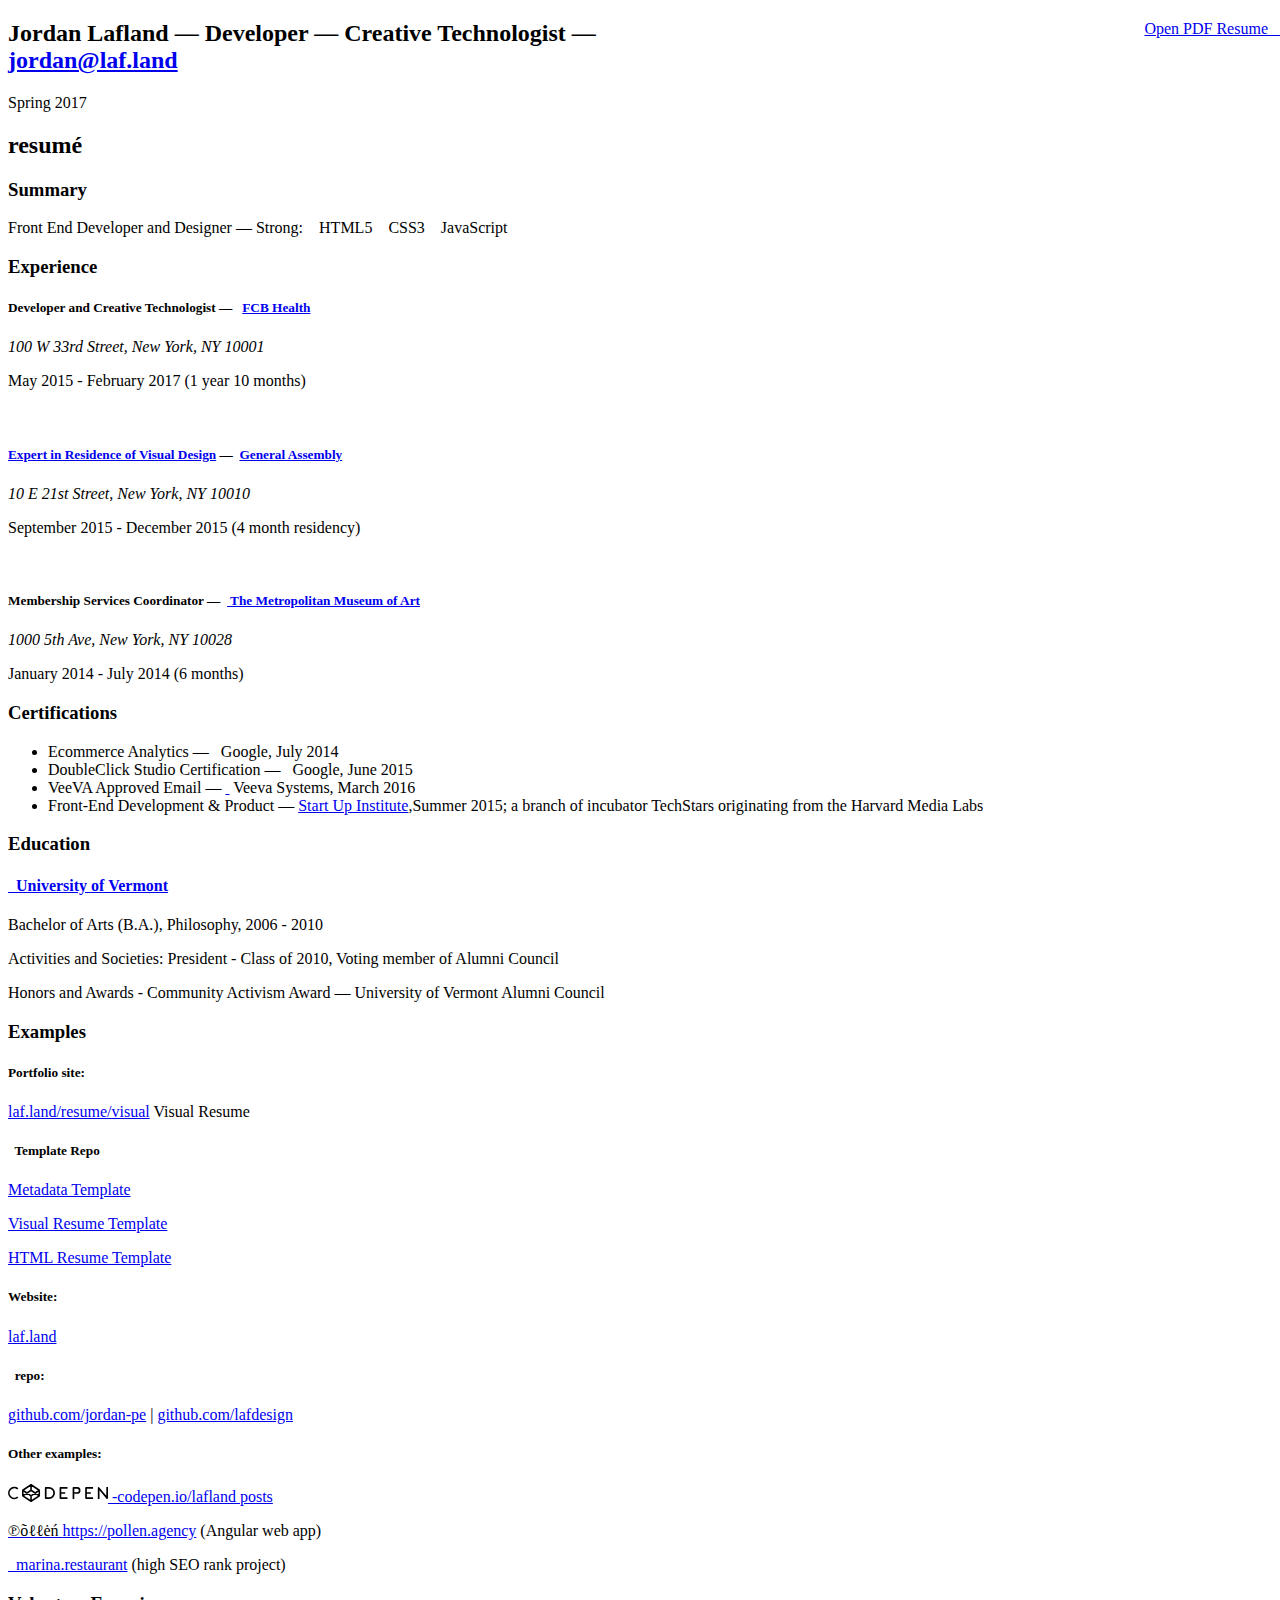
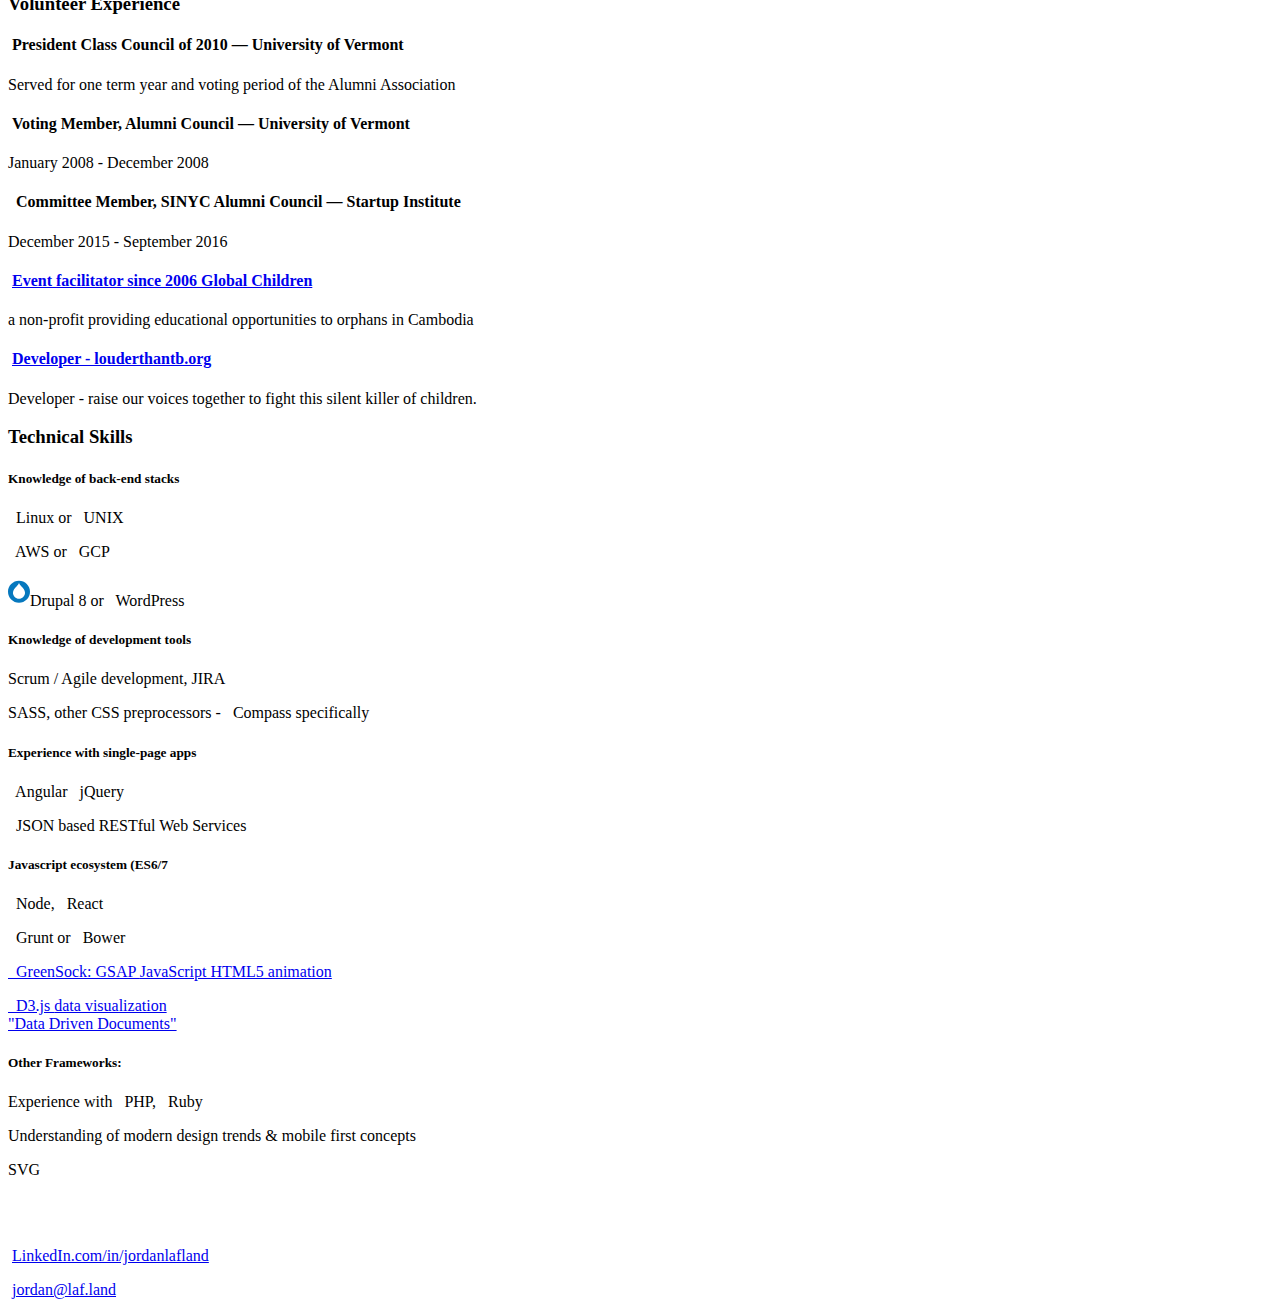
==== resume/index.html @ 6a7b17f6 "create resume sample document" ====
<!DOCTYPE html>
<html lang="en">
<head>
	<!--   ENFORCE https:// -->
	 <script>
	 //   var loc = window.location.href+'';
	 // if (loc.indexOf('http://')==0){
	 //     window.location.href = loc.replace('http://','https://');
	 // }
	</script>
    <meta charset="utf-8">
    <meta content="width=device-width, initial-scale=1, user-scalable=no" name="viewport">
    <title>Jordan Lafland | HTML Resume</title>
	<!--  General -->
    <meta content="Jordan Lafland" name="author">
    <meta content="HTML5 Resume | Jordan Lafland" name="description">
    <meta content="yes" name="mobile-web-app-capable">
    <meta content="HTML5 Resume | Jordan Lafland" name="application-name">
	<!--  Microsoft -->
	<meta content="IE=edge" http-equiv="X-UA-Compatible">
    <meta content="no" name="msapplication-tap-highlight">
    <meta content="black" name="msapplication-TileColor">
	<!--  Apple -->
    <meta content="yes" name="apple-mobile-web-app-capable">
    <meta content="black" name="apple-mobile-web-app-status-bar-style">
    <meta content="HTML5 Resume | Jordan Lafland" name="apple-mobile-web-app-title">
    <meta content="black" name="theme-color">
    <meta content="initial-scale=1, user-scalable=yes" name="viewport">
    <!-- google -->
	<meta name="google-site-verification" content="kMaAgGXk-GmG0wFPUfQp3A99GyQaeOWCcM4mvPtNtbY" />
    <!--  FB Open Graph meta tags -->
    <meta content="HTML5 Resume | Jordan Lafland" property="og:title">
    <meta content="summary" property="og:type">
    <meta content="http://jordan.pe/favicon.png" property="og:image">
    <meta content="Fully responsive HTML5, CSS3 resume, zero dependencies, - zero frills - just code that works. zero libraries, 100% mobile first, base64 icons, svg, Github, emailto jordan@laf.land | Jordan Lafland | Developer Creative Technologist, New York, NY" property="og:description">
    <meta content="http://jordan.pe/resume" property="og:url">
    <meta content="HTML5 Resume | Jordan Lafland" property="og:site_name">
    <!--  Twitter card meta tags -->
    <meta content="summary" property="twitter:card">
    <meta content="http://jordan.pe/resume" name="twitter:url">
    <meta content="HTML5 Resume | Jordan Lafland" property="twitter:title">
    <meta content="Fully responsive HTML5, CSS3 resume, zero dependencies, - zero frills - just code that works. zero libraries, 100% mobile first, base64 icons, svg, Github, emailto jordan@laf.land | Jordan Lafland | Developer Creative Technologist, New York, NY" name="twitter:description">
	<!--  System -->
    <meta content="HTML5Resume | Jordan Lafland" name="title">
    <meta content="Fully responsive HTML5, CSS3 resume, zero dependencies, - zero frills - just code that works. zero libraries, 100% mobile first, base64 icons, svg, Github, emailto jordan@laf.land | Jordan Lafland | Developer Creative Technologist, New York, NY" name="description">
    <meta content="Fully responsive HTML5, CSS3 resume, zero dependencies, - zero frills - just code that works. zero libraries, 100% mobile first, base64 icons, svg, Github, emailto jordan@laf.land | Jordan Lafland | Developer Creative Technologist, New York, NY, laf.land laf.land/resume laf.land/resume/visual" name="keywords">
    <link href="http://jordan.pe/resume" rel="canonical">

	<link href="press.resume.css" rel="stylesheet">

</head>
<body>
	<object data="https://jordan.bz/favicon.svg" type="" width="30%">
	</object>
	<!-- screenshot of this page --> <!-- <a href="jordan.laf.land-html-resume.pdf" target="_blank" style="position: absolute;right: 0px;">Download as PDF</a> -->
	<!-- pdf resume -->
	<a href="https://laf.land/jordan.lafland.pdf" target="_blank" style="position:absolute;right:0px;" title="See PDF Resume">Open PDF Resume&nbsp;&nbsp;&nbsp;</a>
	
	<article>  
		<h2 class="select">Jordan Lafland — Developer — Creative <span class="no-break">Technologist</span> —<br>
		<a class="select" href="mailto:jordan@laf.land" title="Send Jordan an Email">jordan@laf.land</a></h2>
		<p class="date">Spring 2017</p>
		<h2>resumé</h2>
		<p></p>
		<h3>Summary</h3>Front End Developer and Designer — Strong:&nbsp; <span class="html-icon">&nbsp;</span> HTML5 &nbsp;<span class="css-icon">&nbsp;</span> CSS3 &nbsp;<span class="js-icon">&nbsp;</span> JavaScript
		<p></p>
		<h3>Experience</h3>


		<section>

			<h5>Developer and Creative Technologist — <span class="fcb">&nbsp;</span> <a href="https://www.fcb.com/" title="Advertising Agency NYC" class="select"> FCB Health</a></h5>
			<address>
				<p class="select">100 W 33rd Street, New York, NY 10001</p>
			</address>
			<p><time>May 2015 - February 2017 (1 year 10 months)</time></p>

			<br>

			<h5><a href="https://generalassemb.ly/instructors/jordan-lafland/6943" target="_blank" title="Instructor">Expert in Residence of Visual Design</a> — <span class="general-assembly">&nbsp;</span><a href="https://generalassemb.ly/" class="select" title="Adult Learning start-up">General Assembly</a></h5>
			<address>
				<p class="select">10 E 21st Street, New York, NY 10010</p>
			</address>
			<p><time>September 2015 - December 2015 (4 month residency)</time></p>

			<br>

			<h5>Membership Services Coordinator — <span class="met">&nbsp;</span><a href="http://www.metmuseum.org/join-and-give/membership" class="select" title="Worked in Membership"> The Metropolitan Museum of Art</a></h5>
			<address>
				<p class="select">1000 5th Ave, New York, NY 10028</p>
			</address>
			<p><time>January 2014 - July 2014 (6 months)</time></p>

		</section>
		<section>
			<h3>Certifications</h3>

			<ul class="select">  	
				<li>Ecommerce Analytics — <span class="analytics">&nbsp;</span> Google, July 2014</li>
				<li>DoubleClick Studio Certification  — <span class="dc-studio">&nbsp;</span> Google, June 2015</li>
				<li>VeeVA Approved Email  — <a href="https://www.veeva.com" target="_blank"> <span class="veeva">&nbsp;</span></a> Veeva Systems, March 2016</li>
				<li>Front-End Development &amp; Product — 
				<a href="https://www.startupinstitute.com" title="Start Up Institute - 12 week bootcamp" target="_blank"><span class="startup-institute"></span> Start Up Institute</a>,Summer 2015;  a branch of incubator TechStars originating from the Harvard Media Labs</li>
			</ul>
		</section>
		<section>
			<h3>Education</h3>

			<h4><a href="https://www.uvm.edu/" target="_blank" class="select" title="UVM: Burlington, Vermont"><span class="uvm">&nbsp;</span> University of Vermont</a></h4>
			<p>Bachelor of Arts (B.A.), Philosophy, 2006 - 2010</p>
			<p>Activities and Societies: President - Class of 2010, Voting member of Alumni Council</p>
			<p>Honors and Awards - Community Activism Award — University of Vermont Alumni Council</p>
		
		</section>
		<section>
			<h3>Examples</h3>
			
			<h5>Portfolio site:</h5>

			<p><a href="https://laf.land/resume/visual/" target="_blank" title="Horizonal Responsive Visual Resume">laf.land/resume/visual</a> Visual Resume</p>

			<h5><span class="github">&nbsp;</span> Template Repo</h5>
			<p><a href="https://github.com/jordan-pe/meta" target="_blank" title="code repo | website metatags">Metadata Template</a></p>
			<p><a href="https://github.com/jordan-pe/horizontal-responsive" target="_blank" title="code repo | mobile first website">Visual Resume Template</a></p>
			<p><a href="https://github.com/jordan-pe/press" target="_blank" title="code repo | responsive line-paper document">HTML Resume Template</a></p>

			<h5>Website:</h5>
			<p><a href="https://laf.land" target="_blank" title="Personal Website">laf.land</a></p>
			<h5><span class="github">&nbsp;</span> repo:</h5>
			<p> <a href="https://www.github.com/jordan-pe" target="_blank" title="code repo">github.com/jordan-pe</a> | 
				<a href="https://www.github.com/lafdesign" target="_blank" title="code repo">github.com/lafdesign</a></p>

			<h5>Other examples: </h5>
			<p>
				<a href="https://codepen.io/lafland/popular/" target="_blank" title="CodePen Posts"> 
				<svg xmlns="http://www.w3.org/2000/svg" fill="none" stroke="#000" stroke-linejoin="round" viewBox="0 0 4114 743" style="width:100px"><path stroke-width="70" d="M402.5 199.5a223.8 223.8 0 1 0 0 343m1148.5-380V580h139a1 1 0 0 0 0-417.5zm896-.5h-290v418h290m-290-209h197m339 244V162h151a1 1 0 0 1 0 209h-151m808-209h-290v418h290m-290-209h197m672-243v452l-349-417v452"/><path stroke-width="64" d="M1286 258L947 31.5 608 258v227l339 226 339-226zM947 35v223m0 227v226M608 258v227l339-227 339 227V258L947 485z"/></svg> -codepen.io/lafland posts</a>
			</p>
			<p><a href="https://pollen.agency" title="Angular Web App" target="_blank"><span style="color:black"> ℗õℓℓėń </span> https://pollen.agency</a> (Angular web app)</p>
			<p><a href="https://marina.restaurant" title="Single Page horizontal bootstrap site" target="_blank"><span class="marina">&nbsp;</span> marina.restaurant</a> <span title="14th for term: marina">(high SEO rank project)</span></p>
		</section>

		<section>
			<h3>Volunteer Experience</h3>

			<h4><span class="uvm">&nbsp;</span>President Class Council of 2010 — University of Vermont</h4>
			<p>Served for one term year and voting period of the Alumni Association</p>

			<h4><span class="uvm">&nbsp;</span>Voting Member, Alumni Council — University of Vermont</h4>
			<p>January 2008 - December 2008</p>

			<h4><span class="startup-institute">&nbsp;</span> Committee Member, SINYC Alumni Council — Startup Institute</h4>
			<p>December 2015 - September 2016</p>

			<h4><span class="global-children">&nbsp;</span><a href="http://global-children.org/" target="_blank" title="Volenteer for non-profit">Event facilitator since 2006 Global Children</a></h4>
			<p>a non-profit providing educational opportunities to orphans in Cambodia</p>

			<h4><span class="tb-aliance">&nbsp;</span><a href="http://louderthantb.org" target="_blank" title="Lead Developer 2016">Developer -  louderthantb.org</a></h4>
			<p>Developer -  raise our voices together to fight this silent killer of children.</p>

		</section>
		<section>
			<h3>Technical Skills</h3>

			<h5>Knowledge of back-end stacks </h5>

			<p><span class="lunix">&nbsp;</span> Linux or <!-- <span class="unix"> -->&nbsp;</span> UNIX</p>
			<p><span class="aws">&nbsp;</span> AWS or <span class="gws">&nbsp;</span> GCP</p>
			<p><svg version="1.1" class="drupal" style="width: 22px;" xmlns="http://www.w3.org/2000/svg" x="0px" y="0px" viewBox="0 0 2160 2880"><path fill="#0678be" d="M1842.9,677.1C1638.9,473.1,1368,360,1080,360C485.1,360,0,845.1,0,1440s485.1,1080,1080,1080 s1080-485.1,1080-1080C2160,1152,2046.9,881.1,1842.9,677.1z M1080,2141.1c-325.7,0-591.4-265.7-591.4-591.4 c0-276,185.1-461.1,348-624c108-108,212.6-212.6,243.4-329.1c30.9,116.6,133.7,221.1,243.4,329.1c162.9,162.9,348,348,348,624 C1671.4,1875.4,1405.7,2141.1,1080,2141.1z"/></svg>Drupal 8</a> or <span class="word-press">&nbsp;</span> WordPress</p>

			<h5>Knowledge of development tools</h5>

			<p>Scrum / Agile development, JIRA</p>
			<p>SASS, other CSS preprocessors - <span class="compass">&nbsp;</span> Compass specifically</p>

			<h5>Experience with single-page apps</h5> 

			<p><span class="angular">&nbsp;</span> Angular <span class="jquery">&nbsp;</span> jQuery</p>
			<p><span class="json">&nbsp;</span> JSON based RESTful Web Services</p>

			<h5>Javascript ecosystem (ES6/7</h5>

		    <p><span class="node">&nbsp;</span> Node, <span class="react">&nbsp;</span> React</p>
			<p> <span class="grunt">&nbsp;</span> Grunt or <span class="bower">&nbsp;</span> Bower</p>
			<p>
				<a class="tooltip" href="https://greensock.com/" target="_blank">
					<span class="gsap">&nbsp;</span> GreenSock: GSAP
					<span class="tooltip-content">
						<span class="tooltip-text">
							<span class="tooltip-inner"> JavaScript HTML5 animation 
							</span>
						</span>
					</span>
				</a>
			</p>
			<p>
				<a class="tooltip" href="https://d3js.org/" target="_blank">
					<span class="d3">&nbsp;</span> D3.js
					<span class="tooltip-content">
						<span class="tooltip-text">
							<span class="tooltip-inner"> data visualization <br> "Data Driven Documents" 
							</span>
						</span>
					</span>
				</a>
			</p>

			<h5>Other Frameworks: </h5>

			<p>Experience with <span class="php">&nbsp;</span> PHP, <span class="ruby">&nbsp;</span> Ruby</p>
			<p>Understanding of modern design trends &amp; mobile first concepts</p>
			<p>SVG</p>
			<br>
		</section>

	</article>

	<br>
	<p class="notes date"> <a href="https://www.linkedin.com/in/jordanlafland" target="_blank" title="Open LinkedIn" class="select">LinkedIn.com/in/jordanlafland</a></p>
	<p class="notes date"> <a href="mailto:jordan@laf.land"  title="Send Jordan an Email" class="select">jordan@laf.land</a><span class="lafland"></span></p>

</body>
</html>
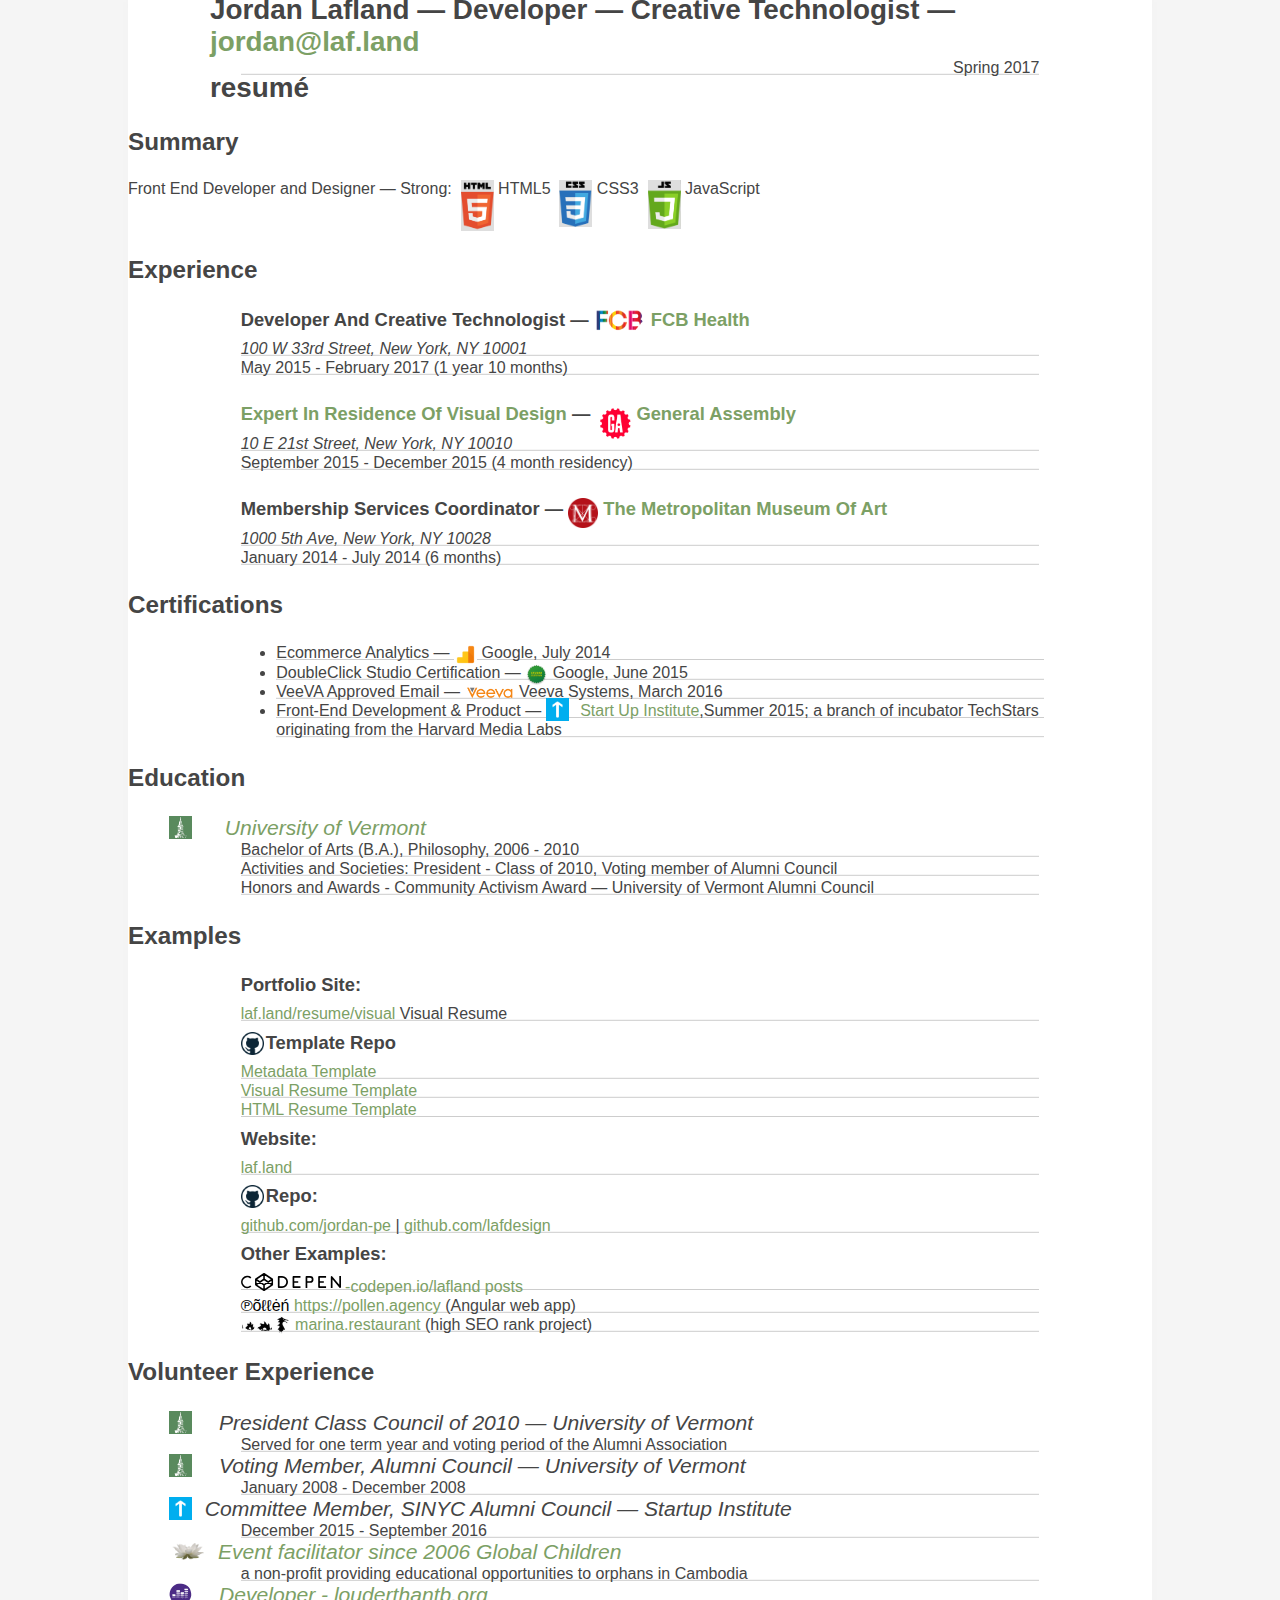
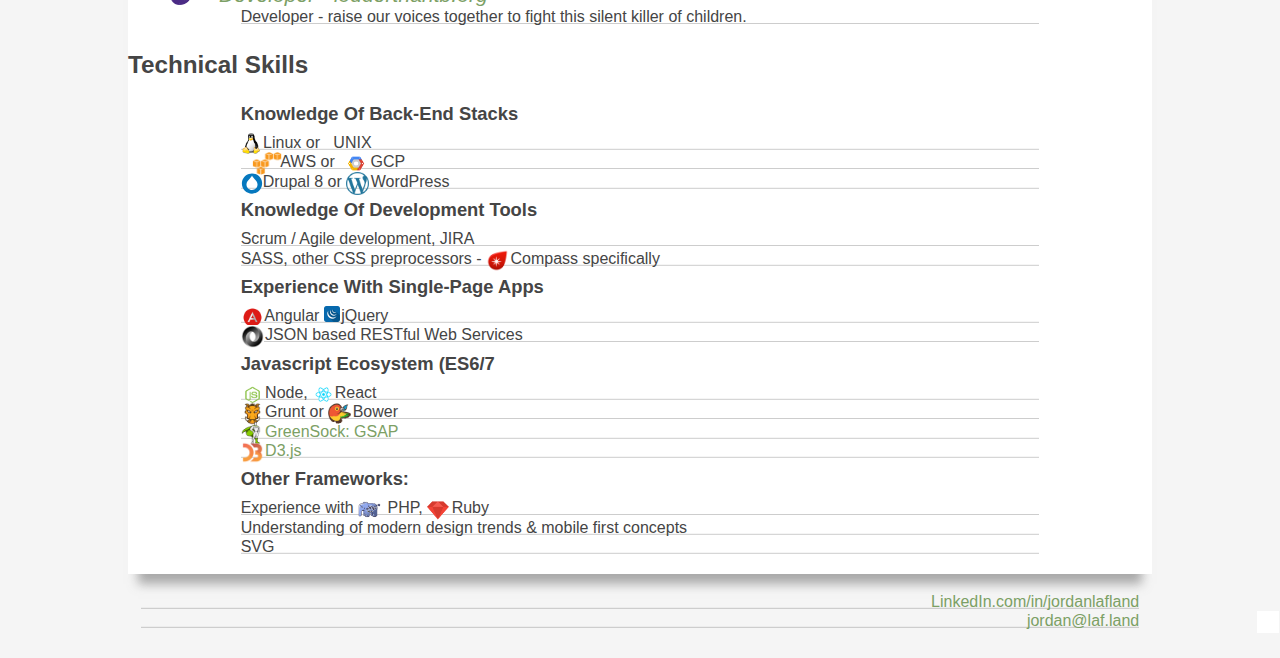
==== commit 431c24af: "add html5 resume and visual resume" ====
--- a/resume/index.html
+++ b/resume/index.html
@@ -1,13 +1,5 @@
 <!DOCTYPE html>
 <html lang="en">
-<head>
-	<!--   ENFORCE https:// -->
-	 <script>
-	 //   var loc = window.location.href+'';
-	 // if (loc.indexOf('http://')==0){
-	 //     window.location.href = loc.replace('http://','https://');
-	 // }
-	</script>
     <meta charset="utf-8">
     <meta content="width=device-width, initial-scale=1, user-scalable=no" name="viewport">
     <title>Jordan Lafland | HTML Resume</title>
@@ -27,7 +19,7 @@
     <meta content="black" name="theme-color">
     <meta content="initial-scale=1, user-scalable=yes" name="viewport">
     <!-- google -->
-	<meta name="google-site-verification" content="kMaAgGXk-GmG0wFPUfQp3A99GyQaeOWCcM4mvPtNtbY" />
+    <meta name="google-site-verification" content="24QcedYnAZ8neUI2xInkW477-O7FfWTMEwEQuzoMY8w" />
     <!--  FB Open Graph meta tags -->
     <meta content="HTML5 Resume | Jordan Lafland" property="og:title">
     <meta content="summary" property="og:type">
@@ -44,7 +36,30 @@
     <meta content="HTML5Resume | Jordan Lafland" name="title">
     <meta content="Fully responsive HTML5, CSS3 resume, zero dependencies, - zero frills - just code that works. zero libraries, 100% mobile first, base64 icons, svg, Github, emailto jordan@laf.land | Jordan Lafland | Developer Creative Technologist, New York, NY" name="description">
     <meta content="Fully responsive HTML5, CSS3 resume, zero dependencies, - zero frills - just code that works. zero libraries, 100% mobile first, base64 icons, svg, Github, emailto jordan@laf.land | Jordan Lafland | Developer Creative Technologist, New York, NY, laf.land laf.land/resume laf.land/resume/visual" name="keywords">
-    <link href="http://jordan.pe/resume" rel="canonical">
+    <link href="laf.land/resume" rel="canonical">
+
+
+   <meta content="summary" property="twitter:card"><!--  important : cards-dev.twitter.com/validator -->
+    <meta content="@pollencomputer" name="twitter:creator">
+    <meta content="jordan's visual html5 resume" property="twitter:title">
+    <meta content="Resume and CV of Jordan Lafland: Brooklyn, NYC | Developer | Creative Technologist" name="twitter:description">
+    <meta content="http://jordan.pe/resume" name="twitter:url">
+    <meta content="@pollencomputer" name="twitter:site">
+    <!--  IMAGES -->
+    <!--  FB Share Image -->
+    <meta content="http://jordan.pe/img/html-resume.png" name="twitter:image">  <!-- SHARE CARD -->
+    <!--  Twitter Card -->
+    <meta content="http://jordan.pe/img/html-resume.png" property="og:image">  <!-- SHARE IMAGE -->
+
+
+
+    <meta property="place:location:latitude"  content="40.730610"> <!-- NEW YORK -->
+    <meta property="place:location:longitude" content="-73.935242"> 
+    <meta property="place:location:altitude"  content="23"> <!-- feet -->
+
+
+
+
 
 	<link href="press.resume.css" rel="stylesheet">
 
@@ -54,7 +69,7 @@
 	</object>
 	<!-- screenshot of this page --> <!-- <a href="jordan.laf.land-html-resume.pdf" target="_blank" style="position: absolute;right: 0px;">Download as PDF</a> -->
 	<!-- pdf resume -->
-	<a href="https://laf.land/jordan.lafland.pdf" target="_blank" style="position:absolute;right:0px;" title="See PDF Resume">Open PDF Resume&nbsp;&nbsp;&nbsp;</a>
+	<a href="http://jordan.pe/jordan.lafland.pdf" target="_blank" style="position:absolute;right:0px;" title="See PDF Resume">Open PDF Resume&nbsp;&nbsp;&nbsp;</a>
 	
 	<article>  
 		<h2 class="select">Jordan Lafland — Developer — Creative <span class="no-break">Technologist</span> —<br>
@@ -117,7 +132,7 @@
 			
 			<h5>Portfolio site:</h5>
 
-			<p><a href="https://laf.land/resume/visual/" target="_blank" title="Horizonal Responsive Visual Resume">laf.land/resume/visual</a> Visual Resume</p>
+			<p><a href="http://jordan.pe/resume/visual/" target="_blank" title="Horizonal Responsive Visual Resume">laf.land/resume/visual</a> Visual Resume</p>
 
 			<h5><span class="github">&nbsp;</span> Template Repo</h5>
 			<p><a href="https://github.com/jordan-pe/meta" target="_blank" title="code repo | website metatags">Metadata Template</a></p>
@@ -221,4 +236,4 @@
 <a href="mailto:jordan@laf.land"  title="Send Jordan an Email" class="select">jordan@laf.land</a><span class="lafland"></span></p>
 
 </body>
-</html>
+</html>--- a/resume/press.resume.css
+++ b/resume/press.resume.css
@@ -0,0 +1,700 @@
+    * {
+        -webkit-user-select: none;
+        -moz-user-select: none;
+        -ms-user-select: none;
+        user-select: none;
+        -o-transition: all 500ms ease;
+        -moz-transition: all 500ms ease;
+        -webkit-transition: all 500ms ease;
+        transition: all 500ms ease;
+    }
+    .select {
+        -webkit-user-select: initial;
+        -moz-user-select: initial;
+        -ms-user-select: initial;
+        user-select: initial;
+    }
+
+/*modular or tpypgraphic scale: 'classic'  (r = 2, n = 5)*/
+h1 {font-size: 2em}
+h2 {font-size: 1.7411em}
+h3 {font-size: 1.5157em}
+h4 {font-size: 1.3195em}
+h5 {font-size: 1.1487em}
+body, p, ul {font-size: 1em }
+sup, sub {font-size: .8706em}
+
+
+address {
+    display: block;
+}
+    body, html {
+        padding: 0;
+        margin: 0;
+        font-family: sans-serif;
+        color: #454545;
+        background-color: whitesmoke;
+        -webkit-font-smoothing: antialiased;
+        -webkit-hyphens: auto;
+        -moz-hyphens: auto;
+        -ms-hyphens: auto;
+        hyphens: auto;
+    }
+    article {
+        background-color: white;
+        width: 80%;
+        margin-left: 10%;
+        box-shadow: 0 20px 10px -10px rgba(150, 150, 150, 0.8);
+    }
+    img {
+        -webkit-touch-callout: none;
+        -webkit-user-select: none;
+        -moz-user-select: none;
+        -ms-user-select: none;
+        user-select: none;
+    }
+    h2 {
+        margin: -1em 8% 0 8%;
+        padding-top: 22px;
+        cursor: default;
+    }
+    h5 {
+    width: 78%;
+    margin: .45em auto;
+    text-transform: capitalize;
+    }
+    sup {
+        line-height: 0;
+    }
+    p, li {
+        line-height: 1.2;
+        background-image: -webkit-linear-gradient(rgba(0, 0, 0, .2) 1px, transparent 1px);
+        background-image: -moz-linear-gradient(rgba(0, 0, 0, .2) 1px, transparent 1px);
+        background-image: linear-gradient(rgba(0, 0, 0, .2) 1px, transparent 1px);
+        background-size: 100% 1.2em;
+        background-position: 0 1em;
+        background-origin: content-box;
+        font-size: 100%;
+        padding: 1em auto;
+        margin: 0 auto;
+        width: 78%;
+        cursor: default;
+    }
+    h4 {
+        font-style: italic;
+        font-weight: 100;
+        cursor: default;
+        width: 92%;
+        margin: auto;
+    }
+    .date { text-align: right;}
+    .notes {
+        cursor: default;
+    }
+    .no-break {white-space: nowrap}
+    a {
+        text-decoration: none;
+        color: #7ca065;
+        cursor: pointer;
+    }
+    object {
+        width: 5%;
+        min-width: 50px;
+    }
+    article>iframe {
+        width: 50%;
+        margin-left: 25%;
+    }
+    /*//tooltip on title attribute*/
+    /*by Andres Ilich*/
+    
+    a:hover {
+        position: relative;
+    }
+    a[title]:hover:after {
+        content: attr(title);
+        padding: 4px 8px;
+        color: #333;
+        position: absolute;
+        left: 0;
+        top: 100%;
+        z-index: 20;
+        white-space: nowrap;
+        -moz-border-radius: 5px;
+        -webkit-border-radius: 5px;
+        border-radius: 5px;
+        -moz-box-shadow: 0px 0px 4px #222;
+        -webkit-box-shadow: 0px 0px 4px #222;
+        box-shadow: 0px 0px 4px #222;
+        background-image: -moz-linear-gradient(top, #eeeeee, #cccccc);
+        background-image: -webkit-gradient(linear, left top, left bottom, color-stop(0, #eeeeee), color-stop(1, #cccccc));
+        background-image: -webkit-linear-gradient(top, #eeeeee, #cccccc);
+        background-image: -moz-linear-gradient(top, #eeeeee, #cccccc);
+        background-image: -ms-linear-gradient(top, #eeeeee, #cccccc);
+        background-image: -o-linear-gradient(top, #eeeeee, #cccccc);
+    }
+    @-webkit-keyframes fadeIn {
+        from {
+            opacity: 0
+        }
+        to {
+            opacity: 1
+        }
+    }
+    @-moz-keyframes fadeIn {
+        from {
+            opacity: 0
+        }
+        to {
+            opacity: 1
+        }
+    }
+    @keyframes fadeIn {
+        from {
+            opacity: 0
+        }
+        to {
+            opacity: 1
+        }
+    }
+    .fade-in {
+        opacity: 0 -webkit-animation: fadeIn ease-in 1;
+        -moz-animation: fadeIn ease-in 1;
+        animation: fadeIn ease-in 1;
+        -webkit-animation-fill-mode: forwards;
+        -moz-animation-fill-mode: forwards;
+        animation-fill-mode: forwards;
+        -webkit-animation-duration: .5s;
+        -moz-animation-duration: .5s;
+        animation-duration: .5s;
+    }
+    .delay5sec {
+        -webkit-animation-delay: 5s;
+        -moz-animation-delay: 5s;
+        animation-delay: 5s;
+    }
+    /*fade out  */
+    
+    @-webkit-keyframes fadeOut {
+        to {
+            opacity: 0
+        }
+    }
+    @-moz-keyframes fadeOut {
+        to {
+            opacity: 0
+        }
+    }
+    @keyframes fadeOut {
+        to {
+            opacity: 0
+        }
+    }
+    .fade-out {
+        opacity: 1;
+        -webkit-animation: fadeOut ease-in 1;
+        -moz-animation: fadeOut ease-in 1;
+        animation: fadeOut ease-in 1;
+        -webkit-animation-fill-mode: forwards;
+        -moz-animation-fill-mode: forwards;
+        animation-fill-mode: forwards;
+        -webkit-animation-duration: 0.25s;
+        -moz-animation-duration: 0.25s;
+        animation-duration: 0.25s;
+    }
+
+
+
+/* Tooltip thanks codrops */
+/*@import url(http://fonts.googleapis.com/css?family=Satisfy);*/
+.tooltip {
+    display: inline;
+    position: relative;
+    z-index: 999;
+}
+
+/* Gap filler */
+.tooltip::after {
+    content: '';
+    position: absolute;
+    width: 100%;
+    height: 20px;
+    bottom: 100%;
+    left: 50%;
+    pointer-events: none;
+    -webkit-transform: translateX(-50%);
+    transform: translateX(-50%);
+}
+
+.tooltip:hover::after {
+    pointer-events: auto;
+}
+
+
+
+.tooltip-content {
+    position: absolute;
+    z-index: 9999;
+    width: 300px;
+    left: 50%;
+    bottom: 100%;
+    font-size: 20px;
+    line-height: 1.4;
+    text-align: center;
+    font-weight: 400;
+    color: #fffaf0;
+    background: transparent;
+    opacity: 0;
+    margin: 0 0 20px -150px;
+    cursor: default;
+    pointer-events: none;
+    font-family: 'arial', sans-serif;
+    -webkit-font-smoothing: antialiased;
+    -webkit-transition: opacity 0.3s 0.3s;
+    transition: opacity 0.3s 0.3s;
+}
+
+.tooltip:hover .tooltip-content {
+    opacity: 1;
+    pointer-events: auto;
+    -webkit-transition-delay: 0s;
+    transition-delay: 0s;
+}
+
+.tooltip-content span {
+    display: block;
+}
+
+.tooltip-text {
+    border-bottom: 10px solid #fffaf0;
+    overflow: hidden;
+    -webkit-transform: scale3d(0,1,1);
+    transform: scale3d(0,1,1);
+    -webkit-transition: -webkit-transform 0.3s 0.3s;
+    transition: transform 0.3s 0.3s;
+}
+
+.tooltip:hover .tooltip-text {
+    -webkit-transition-delay: 0s;
+    transition-delay: 0s;
+    -webkit-transform: scale3d(1,1,1);
+    transform: scale3d(1,1,1);
+}
+
+.tooltip-inner {
+    background: rgba(85,61,61,0.95);
+    padding: 40px;
+    -webkit-transform: translate3d(0,100%,0);
+    transform: translate3d(0,100%,0);
+    webkit-transition: -webkit-transform 0.3s;
+    transition: transform 0.3s;
+}
+
+.tooltip:hover .tooltip-inner {
+    -webkit-transition-delay: 0.3s;
+    transition-delay: 0.3s;
+    -webkit-transform: translate3d(0,0,0);
+    transform: translate3d(0,0,0);
+}
+
+/* Arrow */
+
+.tooltip-content::after {
+    content: '';
+    bottom: -20px;
+    left: 50%;
+    border: solid transparent;
+    height: 0;
+    width: 0;
+    position: absolute;
+    pointer-events: none;
+    border-color: transparent;
+    border-top-color: #fffaf0;
+    border-width: 10px;
+    margin-left: -10px;
+}
+
+/*end tooltip*/
+
+/*footer icon */
+
+.lafland {
+    width: 22px;
+    height: 22px;
+    background: rgb(255, 255, 255) url(http://jordan.pe/favicon.ico) no-repeat;
+    position: absolute;
+    background-size: contain;
+    right: 1px;
+    -webkit-animation:spin 7s linear infinite;
+    -moz-animation:spin 7s linear infinite;
+    animation:spin 7s linear infinite;
+}
+@-moz-keyframes spin { 100% { -moz-transform: rotate(360deg); } }
+@-webkit-keyframes spin { 100% { -webkit-transform: rotate(360deg); } }
+@keyframes spin { 100% { -webkit-transform: rotate(360deg); transform:rotate(360deg); } }
+
+
+
+
+span.uvm {
+    width: 50px;
+    display: inline-block;
+    height: 23px;
+    margin: -5px 0px -25px 0px;
+    background-size: contain;
+    background-repeat: no-repeat;
+    background-image : url('[data-uri]');
+}
+
+
+span.met{
+    width: 30px;
+    display: inline-block;
+    height: 30px;
+    margin: -5px 0px -25px 0px;
+    background-size: contain;
+    background-repeat: no-repeat;
+    background-image: url('[data-uri]');
+}
+
+span.general-assembly{
+    width: 41px;
+    display: inline-block;
+    height: 41px;
+    margin: -54px 0px -34px 0px;
+    background-size: contain;
+    background-repeat: no-repeat;
+    background-image: url('[data-uri]');
+}
+
+span.startup-institute{
+    width: 23px;
+    display: inline-block;
+    height: 23px;
+    margin: -24px 7px -5px 0px;
+    background-size: contain;
+    background-repeat: no-repeat;
+    background-image: url('[data-uri]');
+}
+
+span.fcb{
+    width: 52px;
+    display: inline-block;
+    height: 23px;
+    margin: -5px 0px -25px 0px;
+    background-size: contain;
+    background-repeat: no-repeat;
+    background-image: url('[data-uri]');
+}
+
+
+
+
+span.global-children {
+    width: 39px;
+    display: inline-block;
+    height: 23px;
+    margin: -5px 10px -25px 0px;
+    background-size: contain;
+    background-repeat: no-repeat;
+    background-image:url('[data-uri]');
+}
+span.global-children:hover {height:60px; width:170px;background-image: url('[data-uri]');}
+
+
+span.startup{
+    background-image: url('');
+}
+
+
+span.ruby{
+    width: 23px;
+    display: inline-block;
+    height: 23px;
+    margin: -5px -3px -25px 0px;
+    background-size: contain;
+    background-repeat: no-repeat;
+    background-image: url('[data-uri]');
+}
+
+span.json{
+    width: 23px;
+    display: inline-block;
+    height: 23px;
+    margin: -5px -3px -25px 0px;
+    background-size: contain;
+    background-repeat: no-repeat;
+    background-image: url('[data-uri]');
+}
+
+span.node{
+    width: 23px;
+    display: inline-block;
+    height: 23px;
+    margin: -5px -3px -25px 0px;
+    background-size: contain;
+    background-repeat: no-repeat;
+    background-image: url('[data-uri]');
+}
+
+
+span.veeva {
+    width: 50px;
+    display: inline-block;
+    height: 23px;
+    margin: -5px 0px -25px 0px;
+    background-size: contain;
+    background-repeat: no-repeat;
+    background-image: url('[data-uri]');
+}
+
+span.analytics {
+    width: 23px;
+    display: inline-block;
+    height: 23px;
+    margin: -5px 0px -25px 0px;
+    background-size: contain;
+    background-repeat: no-repeat;
+    background-image: url('[data-uri]');
+}
+
+span.dc-studio {
+    width: 23px;
+    display: inline-block;
+    height: 23px;
+    margin: -5px 0px -25px 0px;
+    background-size: contain;
+    background-repeat: no-repeat;
+    background-image: url('[data-uri]');
+   background-image: url('[data-uri]') ;
+}
+span.dc-studio:hover { background-image: url('[data-uri]') ;}
+
+
+
+span.gsap{
+    width: 23px;
+    display: inline-block;
+    height: 23px;
+    margin: -5px -3px -25px 0px;
+    background-size: contain;
+    background-repeat: no-repeat;
+    background-image:url('[data-uri]');
+}
+
+
+span.tb-aliance{
+    width: 50px;
+    display: inline-block;
+    height: 23px;
+    margin: -5px 0px -25px 0px;
+    background-size: contain;
+    background-repeat: no-repeat;
+    background-image: url('[data-uri]');
+} 
+
+
+span.marina{
+    width: 50px;
+    display: inline-block;
+    height: 23px;
+    margin: -5px 0px -25px 0px;
+    background-size: contain;
+    background-repeat: no-repeat;
+    background-image: url('[data-uri]');
+}
+
+
+span.lunix, .unix{
+    width: 21px;
+    display: inline-block;
+    height: 23px;
+    margin: -5px -3px -25px 0px;
+    background-size: contain;
+    background-repeat: no-repeat;
+    background-image: url('[data-uri]');
+}
+
+span.unix{
+
+}
+
+span.sass{
+    width: 50px;
+    display: inline-block;
+    height: 23px;
+    margin: -5px 0px -25px 0px;
+    background-size: contain;
+    background-repeat: no-repeat;
+    background-image: url('[data-uri]');
+}
+
+
+
+span.compass{
+    width: 23px;
+    display: inline-block;
+    height: 23px;
+    margin: -5px -3px -25px 0px;
+    background-size: contain;
+    background-repeat: no-repeat;
+    background-image: url('[data-uri]');
+}
+
+
+span.react{
+    width: 23px;
+    display: inline-block;
+    height: 23px;
+    margin: -8px -5px -25px 0px;
+    background-size: contain;
+    background-repeat: no-repeat;
+    background-image: url('[data-uri]');
+}
+span.php{
+    width: 25px;
+    display: inline-block;
+    height: 23px;
+    margin: -5px 0px -25px 0px;
+    background-size: contain;
+    background-repeat: no-repeat;
+    background-image: url('[data-uri]');
+}
+
+.github {
+    width: 23px;
+    margin-top: -21px;
+    margin-bottom: -10px;
+}
+
+/*span.github{
+    background-image: url('%3Csvg%20aria-hidden%3D%22true%22%20class%3D%22octicon%20octicon-mark-github%22%20height%3D%2228%22%20version%3D%221.1%22%20viewBox%3D%220%200%2016%2016%22%20width%3D%2228%22%3E%3Cpath%20fill-rule%3D%22evenodd%22%20d%3D%22M8%200C3.58%200%200%203.58%200%208c0%203.54%202.29%206.53%205.47%207.59.4.07.55-.17.55-.38%200-.19-.01-.82-.01-1.49-2.01.37-2.53-.49-2.69-.94-.09-.23-.48-.94-.82-1.13-.28-.15-.68-.52-.01-.53.63-.01%201.08.58%201.23.82.72%201.21%201.87.87%202.33.66.07-.52.28-.87.51-1.07-1.78-.2-3.64-.89-3.64-3.95%200-.87.31-1.59.82-2.15-.08-.2-.36-1.02.08-2.12%200%200%20.67-.21%202.2.82.64-.18%201.32-.27%202-.27.68%200%201.36.09%202%20.27%201.53-1.04%202.2-.82%202.2-.82.44%201.1.16%201.92.08%202.12.51.56.82%201.27.82%202.15%200%203.07-1.87%203.75-3.65%203.95.29.25.54.73.54%201.48%200%201.07-.01%201.93-.01%202.2%200%20.21.15.46.55.38A8.013%208.013%200%200%200%2016%208c0-4.42-3.58-8-8-8z%22%3E%3C/path%3E%3C/svg%3E') ;
+}*/
+
+span.d3{
+    width: 23px;
+    display: inline-block;
+    height: 23px;
+    margin: -5px -3px -25px 0px;
+    background-size: contain;
+    background-repeat: no-repeat;
+    background-image: url('[data-uri]');
+}
+
+span.aws{
+    width: 53px;
+    display: inline-block;
+    height: 23px;
+    margin: -5px -17px -31px 0px;
+    background-size: contain;
+    background-repeat: no-repeat;
+    background-image:url('[data-uri]');
+}
+
+span.gws{
+width: 37px;
+    display: inline-block;
+    height: 23px;
+    margin: -5px -10px -25px 0px;
+    background-size: contain;
+    background-repeat: no-repeat;
+    background-image: url('[data-uri]');
+}
+
+span.word-press{
+    width: 23px;
+    display: inline-block;
+    height: 23px;
+    margin: -5px -3px -25px 0px;
+    background-size: contain;
+    background-repeat: no-repeat;
+    background-image:url('[data-uri]');
+}
+
+.drupal{
+    height: 27px;
+    width: 20px;
+    margin-top: -22px;
+    margin-bottom: -10px;
+
+}
+
+span.grunt{
+    width: 23px;
+    display: inline-block;
+    height: 23px;
+    margin: -5px -3px -25px 0px;
+    background-size: contain;
+    background-repeat: no-repeat;
+    background-image:url('[data-uri]');
+}
+
+span.bower{
+    width: 23px;
+    display: inline-block;
+    height: 23px;
+    margin: -5px -3px -25px 0px;
+    background-size: contain;
+    background-repeat: no-repeat;
+    background-image:url('[data-uri]');
+}
+
+span.github{
+    width: 23px;
+    display: inline-block;
+    height: 23px;
+    margin: -5px -3px -25px 0px;
+    background-size: contain;
+    background-repeat: no-repeat;
+    background-image:url('[data-uri]');
+}
+
+
+span.angular{
+    width: 23px;
+    display: inline-block;
+    height: 23px;
+    margin: -5px -3px -25px 0px;
+    background-size: contain;
+    background-repeat: no-repeat;
+    background-image: url('[data-uri]');
+}
+
+span.jquery{
+    width: 16px;
+    display: inline-block;
+    height: 16px;
+    margin: -5px -3px -25px 0px;
+    background-size: contain;
+    background-repeat: no-repeat;
+    background-image: url('[data-uri]');
+}
+
+
+
+span.css-icon{
+    width: 33px;
+    display: inline-block;
+    height: 52px;
+    background-size: contain;
+    background-repeat: no-repeat;
+    background-image: url('[data-uri]');
+}
+
+span.html-icon{
+    width: 33px;
+    display: inline-block;
+    height: 52px;
+    background-size: contain;
+    background-repeat: no-repeat;
+    background-image: url('[data-uri]');
+}
+
+span.js-icon{
+    width: 33px;
+    display: inline-block;
+    height: 52px;
+    background-size: contain;
+    background-repeat: no-repeat;
+    background-image: url('[data-uri]');
+}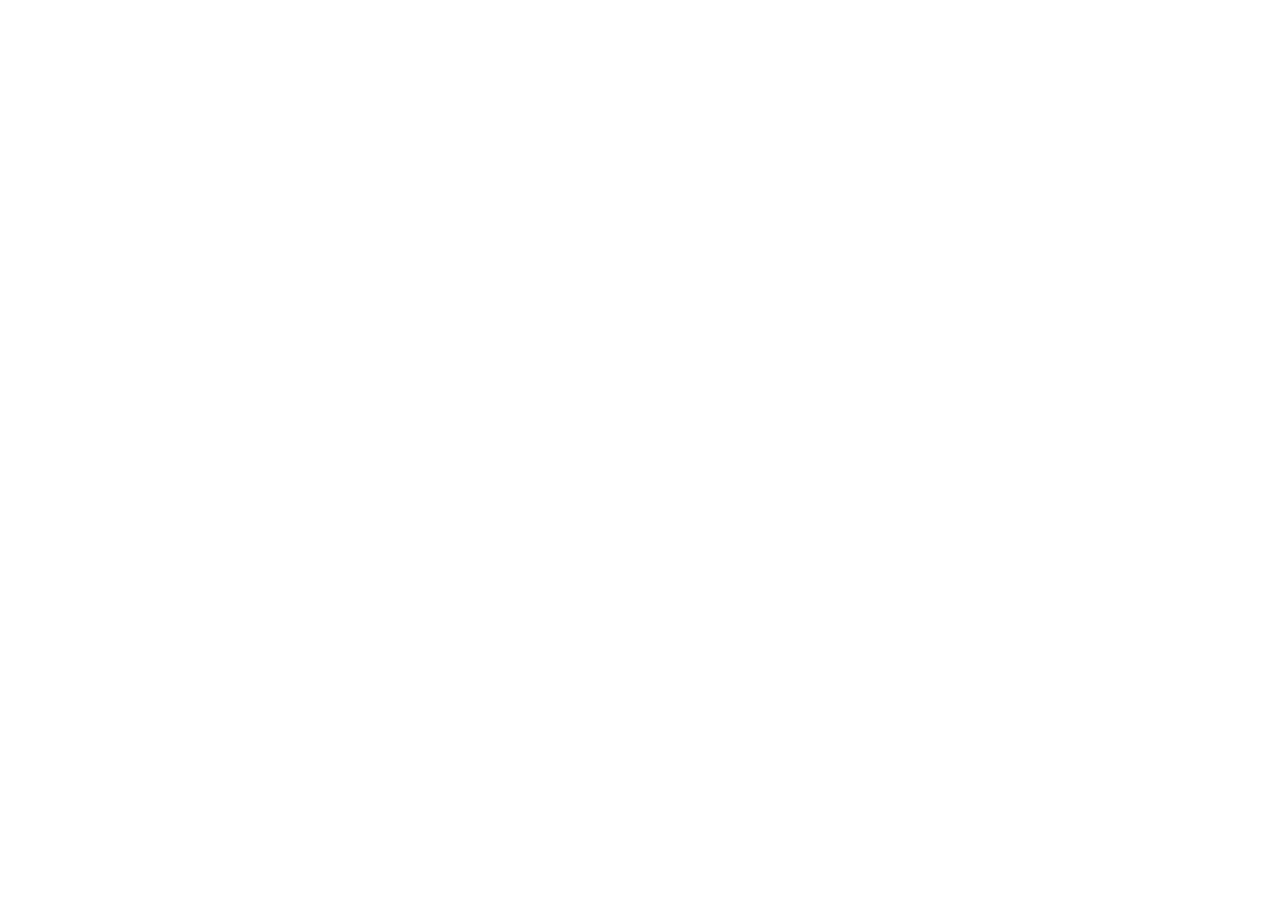
==== commit 67e9ffc1: "add expandable details with <details>" ====
--- a/resume/index.html
+++ b/resume/index.html
@@ -1,5 +1,13 @@
 <!DOCTYPE html>
 <html lang="en">
+<head>
+	<!--   ENFORCE https:// -->
+	 <script>
+	   var loc = window.location.href+'';
+	 if (loc.indexOf('http://')==0){
+	     window.location.href = loc.replace('http://','https://');
+	 }
+	</script>
     <meta charset="utf-8">
     <meta content="width=device-width, initial-scale=1, user-scalable=no" name="viewport">
     <title>Jordan Lafland | HTML Resume</title>
@@ -23,13 +31,13 @@
     <!--  FB Open Graph meta tags -->
     <meta content="HTML5 Resume | Jordan Lafland" property="og:title">
     <meta content="summary" property="og:type">
-    <meta content="http://jordan.pe/favicon.png" property="og:image">
+    <meta content="https://laf.land/favicon.png" property="og:image">
     <meta content="Fully responsive HTML5, CSS3 resume, zero dependencies, - zero frills - just code that works. zero libraries, 100% mobile first, base64 icons, svg, Github, emailto jordan@laf.land | Jordan Lafland | Developer Creative Technologist, New York, NY" property="og:description">
-    <meta content="http://jordan.pe/resume" property="og:url">
+    <meta content="https://laf.land/resume" property="og:url">
     <meta content="HTML5 Resume | Jordan Lafland" property="og:site_name">
     <!--  Twitter card meta tags -->
     <meta content="summary" property="twitter:card">
-    <meta content="http://jordan.pe/resume" name="twitter:url">
+    <meta content="https://laf.land/resume" name="twitter:url">
     <meta content="HTML5 Resume | Jordan Lafland" property="twitter:title">
     <meta content="Fully responsive HTML5, CSS3 resume, zero dependencies, - zero frills - just code that works. zero libraries, 100% mobile first, base64 icons, svg, Github, emailto jordan@laf.land | Jordan Lafland | Developer Creative Technologist, New York, NY" name="twitter:description">
 	<!--  System -->
@@ -43,13 +51,13 @@
     <meta content="@pollencomputer" name="twitter:creator">
     <meta content="jordan's visual html5 resume" property="twitter:title">
     <meta content="Resume and CV of Jordan Lafland: Brooklyn, NYC | Developer | Creative Technologist" name="twitter:description">
-    <meta content="http://jordan.pe/resume" name="twitter:url">
+    <meta content="https://laf.land/resume" name="twitter:url">
     <meta content="@pollencomputer" name="twitter:site">
     <!--  IMAGES -->
     <!--  FB Share Image -->
-    <meta content="http://jordan.pe/img/html-resume.png" name="twitter:image">  <!-- SHARE CARD -->
+    <meta content="https://laf.land/img/html-resume.png" name="twitter:image">  <!-- SHARE CARD -->
     <!--  Twitter Card -->
-    <meta content="http://jordan.pe/img/html-resume.png" property="og:image">  <!-- SHARE IMAGE -->
+    <meta content="https://laf.land/img/html-resume.png" property="og:image">  <!-- SHARE IMAGE -->
 
 
 
@@ -61,7 +69,7 @@
 
 
 
-	<link href="press.resume.css" rel="stylesheet">
+	<link href="press2.resume.css" rel="stylesheet">
 
 </head>
 <body>
@@ -69,9 +77,11 @@
 	</object>
 	<!-- screenshot of this page --> <!-- <a href="jordan.laf.land-html-resume.pdf" target="_blank" style="position: absolute;right: 0px;">Download as PDF</a> -->
 	<!-- pdf resume -->
-	<a href="http://jordan.pe/jordan.lafland.pdf" target="_blank" style="position:absolute;right:0px;" title="See PDF Resume">Open PDF Resume&nbsp;&nbsp;&nbsp;</a>
+	<a href="https://laf.land/jordan.lafland.pdf" target="_blank" style="position:absolute;right:0px;" title="See PDF Resume">Open PDF Resume&nbsp;&nbsp;&nbsp;</a>
 	
 	<article>  
+
+
 		<h2 class="select">Jordan Lafland — Developer — Creative <span class="no-break">Technologist</span> —<br>
 		<a class="select" href="mailto:jordan@laf.land" title="Send Jordan an Email">jordan@laf.land</a></h2>
 		<p class="date">Spring 2017</p>
@@ -84,27 +94,138 @@
 
 		<section>
 
-			<h5>Developer and Creative Technologist — <span class="fcb">&nbsp;</span> <a href="https://www.fcb.com/" title="Advertising Agency NYC" class="select"> FCB Health</a></h5>
+	
+
+			<br>
+  <details>
+    <summary>
+
+
+
+		<h5>Developer and Creative Technologist — <span class="fcb">&nbsp;</span> <a href="https://www.fcb.com/" title="Advertising Agency NYC" class="select"> FCB Health</a></h5>
 			<address>
 				<p class="select">100 W 33rd Street, New York, NY 10001</p>
 			</address>
 			<p><time>May 2015 - February 2017 (1 year 10 months)</time></p>
-
-			<br>
+    </summary>
+
+    <details>
+    	     <summary> <strong>Development</strong> problem-solving writing clean, readable HTML markup, JS and CSS (with IE support) for:
+    	     	<br>
+    	     		<strong> Agile/ Scrum</strong> production model from design to launch working from PSD files : integrated closely with producers, engineers and QA analysts <br>
+
+ 
+     
+      </summary>
+       <ul>
+       	<li>Wordpress and Drupal sites</li>
+       	<li>JavaScript driven web, tablet, touchscreen applications, visualizations aids </li>
+       	<li>HTML5 responsive emails</li>
+       	<li>CSS3 animated rich and standard banner ads</li>
+      </ul> 
+      <p><strong>Example Project: </strong> <a href="http://www.louderthantb.org" targwt="_blank" title="TB Alliance Website">www.louderthantb.org</a> <i>(WordPress)</i><br> 
+
+	
+World Tuberculosis Day - 2016 <br>	
+TB Alliance: <br>
+Work Credited to: <i><strong>Jordan Lafland, Creative
+Technologist</strong></i>
+<ol> <li>
+<a href="https://adsoftheworld.com/creative/jordan_lafland">Adsoftheworld.com</a></li>
+<li>
+<a href="http://www.adweek.com/agencyspy/fcb-health-tb-alliance-aim-to-be-louder-than-tb/105302">AgencySpy</a></li>
+<li>
+<a href="Projects
+World Tuberculosis Day - 2016
+TB Alliance: Louder Than TB
+www.louderthantb.org
+Work Credited to: Jordan Lafland, Creative
+Technologist
+Adsoftheworld.com
+AgencySpy
+Adeevee.com">Adeevee.com</a></li>
+</ol>
+      </p>
+    </details>
+
+  </details>
+
+
+  <details>
+    <summary>
+
 
 			<h5><a href="https://generalassemb.ly/instructors/jordan-lafland/6943" target="_blank" title="Instructor">Expert in Residence of Visual Design</a> — <span class="general-assembly">&nbsp;</span><a href="https://generalassemb.ly/" class="select" title="Adult Learning start-up">General Assembly</a></h5>
 			<address>
 				<p class="select">10 E 21st Street, New York, NY 10010</p>
 			</address>
 			<p><time>September 2015 - December 2015 (4 month residency)</time></p>
-
+    </summary>
+    <details>
+      <summary>
+        <br>
+        Assistant in classroom activities &amp; instruction of responsive layouts, typography, color theory <br>technology:  Photoshop and Illustrator, spriting 
+      </summary>
+      <p>
+Role was to assist in classroom instruction and activities, have regular interaction with students
+through 1:1 meetings, email, and other online platforms; including regular meetings with
+General Assembly staff, including Curriculum and Production teams. As well as, participating in
+assessment, performance review, and exit interview processes. <br>
+see: <a href="https://generalassemb.ly/instructors/jordan-lafland/6943">https://generalassemb.ly/instructors/jordan-lafland</a>
+      </p>
+    </details>
+
+    </details>
+  </details>
 			<br>
+  <details>
+    <summary>
 
 			<h5>Membership Services Coordinator — <span class="met">&nbsp;</span><a href="http://www.metmuseum.org/join-and-give/membership" class="select" title="Worked in Membership"> The Metropolitan Museum of Art</a></h5>
 			<address>
 				<p class="select">1000 5th Ave, New York, NY 10028</p>
 			</address>
 			<p><time>January 2014 - July 2014 (6 months)</time></p>
+    </summary>
+    <details>
+      <summary>
+       Facilitator for special requests made by Museum Members, Patrons and Staff
+      </summary>
+      <p>Membership facilitator for special requests made by Museum Members, Sponsors, Donors,
+Patrons, Trustees, as well as curatorial and administrative staff and corporate partners</p>
+    </details>    
+  </details>
+
+<br><br>
+
+ <p>Freelance</p>
+
+			
+  <details>
+    <summary>
+
+			<h5>Developer and Designer — <span class="wevue">&nbsp;</span><a href="http://wevue.com" target="_blank" class="select" title="built startup webapp"> WeVue</a></h5>
+			<address>
+				<p class="select">— 306 E Tyler St, Tampa, FL 33602</p>
+			</address>
+			<p><time>March 2015 - July 2015</time></p>
+    </summary>
+    <details>
+      <summary>
+        Developer of single page Angular app serving as the company’s homepage  <br> technology:  Git, Angular, Bootstrap, AWS, SVG
+      </summary>
+      <ul>
+      	<li>Worked with the CTO on front-end development of their SAS platform</li>
+      	<li>Met with startup’s co-founders regularly to discuss app functionality and design</li>
+      	 </ul>
+    </details>
+
+  </details>
+
+
+
+
+
 
 		</section>
 		<section>
@@ -124,7 +245,7 @@
 			<h4><a href="https://www.uvm.edu/" target="_blank" class="select" title="UVM: Burlington, Vermont"><span class="uvm">&nbsp;</span> University of Vermont</a></h4>
 			<p>Bachelor of Arts (B.A.), Philosophy, 2006 - 2010</p>
 			<p>Activities and Societies: President - Class of 2010, Voting member of Alumni Council</p>
-			<p>Honors and Awards - Community Activism Award — University of Vermont Alumni Council</p>
+			<p>Honors and Awards: Community Activism Award — University of Vermont Alumni Council</p>
 		
 		</section>
 		<section>
@@ -132,12 +253,13 @@
 			
 			<h5>Portfolio site:</h5>
 
-			<p><a href="http://jordan.pe/resume/visual/" target="_blank" title="Horizonal Responsive Visual Resume">laf.land/resume/visual</a> Visual Resume</p>
+			<p><a href="https://laf.land/resume/visual/" target="_blank" title="Horizonal Responsive Visual Resume">laf.land/resume/visual</a> Visual Resume</p>
 
 			<h5><span class="github">&nbsp;</span> Template Repo</h5>
 			<p><a href="https://github.com/jordan-pe/meta" target="_blank" title="code repo | website metatags">Metadata Template</a></p>
 			<p><a href="https://github.com/jordan-pe/horizontal-responsive" target="_blank" title="code repo | mobile first website">Visual Resume Template</a></p>
 			<p><a href="https://github.com/jordan-pe/press" target="_blank" title="code repo | responsive line-paper document">HTML Resume Template</a></p>
+			<p><a href="https://github.com/jordan-pe/buddha-template" target="_blank" title="code repo | responsive line-paper document">Angular MVC Template</a></p>
 
 			<h5>Website:</h5>
 			<p><a href="https://laf.land" target="_blank" title="Personal Website">laf.land</a></p>
@@ -157,7 +279,7 @@
 		<section>
 			<h3>Volunteer Experience</h3>
 
-			<h4><span class="uvm">&nbsp;</span>President Class Council of 2010 — University of Vermont</h4>
+			<h4><span class="uvm">&nbsp;</span>President, Class Council of 2010 — University of Vermont</h4>
 			<p>Served for one term year and voting period of the Alumni Association</p>
 
 			<h4><span class="uvm">&nbsp;</span>Voting Member, Alumni Council — University of Vermont</h4>
--- a/resume/press2.resume.css
+++ b/resume/press2.resume.css
@@ -0,0 +1,734 @@
+    * {
+        -webkit-user-select: none;
+        -moz-user-select: none;
+        -ms-user-select: none;
+        user-select: none;
+        -o-transition: all 500ms ease;
+        -moz-transition: all 500ms ease;
+        -webkit-transition: all 500ms ease;
+        transition: all 500ms ease;
+    }
+    .select {
+        -webkit-user-select: initial;
+        -moz-user-select: initial;
+        -ms-user-select: initial;
+        user-select: initial;
+    }
+
+/*modular or tpypgraphic scale: 'classic'  (r = 2, n = 5)*/
+h1 {font-size: 2em}
+h2 {font-size: 1.7411em}
+h3 {font-size: 1.5157em}
+h4 {font-size: 1.3195em}
+h5 {font-size: 1.1487em}
+body, p, ul {font-size: 1em }
+sup, sub {font-size: .8706em}
+
+
+address {
+    display: block;
+}
+    body, html {
+        padding: 0;
+        margin: 0;
+        font-family: sans-serif;
+        color: #454545;
+        background-color: whitesmoke;
+        -webkit-font-smoothing: antialiased;
+        -webkit-hyphens: auto;
+        -moz-hyphens: auto;
+        -ms-hyphens: auto;
+        hyphens: auto;
+    }
+    article {
+        background-color: white;
+        width: 80%;
+        margin-left: 10%;
+        box-shadow: 0 20px 10px -10px rgba(150, 150, 150, 0.8);
+    }
+    img {
+        -webkit-touch-callout: none;
+        -webkit-user-select: none;
+        -moz-user-select: none;
+        -ms-user-select: none;
+        user-select: none;
+    }
+    h2 {
+        margin: -1em 8% 0 8%;
+        padding-top: 22px;
+        cursor: default;
+    }
+    h5 {
+    width: 78%;
+    margin: .45em auto;
+    text-transform: capitalize;
+    }
+    sup {
+        line-height: 0;
+    }
+    p, li {
+        line-height: 1.2;
+        background-image: -webkit-linear-gradient(rgba(0, 0, 0, .2) 1px, transparent 1px);
+        background-image: -moz-linear-gradient(rgba(0, 0, 0, .2) 1px, transparent 1px);
+        background-image: linear-gradient(rgba(0, 0, 0, .2) 1px, transparent 1px);
+        background-size: 100% 1.2em;
+        background-position: 0 1em;
+        background-origin: content-box;
+        font-size: 100%;
+        padding: 1em auto;
+        margin: 0 auto;
+        width: 78%;
+        cursor: default;
+    }
+    h4 {
+        font-style: italic;
+        font-weight: 100;
+        cursor: default;
+        width: 92%;
+        margin: auto;
+    }
+    .date { text-align: right;}
+    .notes {
+        cursor: default;
+    }
+    .no-break {white-space: nowrap}
+    a {
+        text-decoration: none;
+        color: #7ca065;
+        cursor: pointer;
+    }
+    object {
+        width: 5%;
+        min-width: 50px;
+    }
+    article>iframe {
+        width: 50%;
+        margin-left: 25%;
+    }
+    /*//tooltip on title attribute*/
+    /*by Andres Ilich*/
+    
+    a:hover {
+        position: relative;
+    }
+    a[title]:hover:after {
+        content: attr(title);
+        padding: 4px 8px;
+        color: #333;
+        position: absolute;
+        left: 0;
+        top: 100%;
+        z-index: 20;
+        white-space: nowrap;
+        -moz-border-radius: 5px;
+        -webkit-border-radius: 5px;
+        border-radius: 5px;
+        -moz-box-shadow: 0px 0px 4px #222;
+        -webkit-box-shadow: 0px 0px 4px #222;
+        box-shadow: 0px 0px 4px #222;
+        background-image: -moz-linear-gradient(top, #eeeeee, #cccccc);
+        background-image: -webkit-gradient(linear, left top, left bottom, color-stop(0, #eeeeee), color-stop(1, #cccccc));
+        background-image: -webkit-linear-gradient(top, #eeeeee, #cccccc);
+        background-image: -moz-linear-gradient(top, #eeeeee, #cccccc);
+        background-image: -ms-linear-gradient(top, #eeeeee, #cccccc);
+        background-image: -o-linear-gradient(top, #eeeeee, #cccccc);
+    }
+    @-webkit-keyframes fadeIn {
+        from {
+            opacity: 0
+        }
+        to {
+            opacity: 1
+        }
+    }
+    @-moz-keyframes fadeIn {
+        from {
+            opacity: 0
+        }
+        to {
+            opacity: 1
+        }
+    }
+    @keyframes fadeIn {
+        from {
+            opacity: 0
+        }
+        to {
+            opacity: 1
+        }
+    }
+    .fade-in {
+        opacity: 0 -webkit-animation: fadeIn ease-in 1;
+        -moz-animation: fadeIn ease-in 1;
+        animation: fadeIn ease-in 1;
+        -webkit-animation-fill-mode: forwards;
+        -moz-animation-fill-mode: forwards;
+        animation-fill-mode: forwards;
+        -webkit-animation-duration: .5s;
+        -moz-animation-duration: .5s;
+        animation-duration: .5s;
+    }
+    .delay5sec {
+        -webkit-animation-delay: 5s;
+        -moz-animation-delay: 5s;
+        animation-delay: 5s;
+    }
+    /*fade out  */
+    
+    @-webkit-keyframes fadeOut {
+        to {
+            opacity: 0
+        }
+    }
+    @-moz-keyframes fadeOut {
+        to {
+            opacity: 0
+        }
+    }
+    @keyframes fadeOut {
+        to {
+            opacity: 0
+        }
+    }
+    .fade-out {
+        opacity: 1;
+        -webkit-animation: fadeOut ease-in 1;
+        -moz-animation: fadeOut ease-in 1;
+        animation: fadeOut ease-in 1;
+        -webkit-animation-fill-mode: forwards;
+        -moz-animation-fill-mode: forwards;
+        animation-fill-mode: forwards;
+        -webkit-animation-duration: 0.25s;
+        -moz-animation-duration: 0.25s;
+        animation-duration: 0.25s;
+    }
+
+
+
+/* Tooltip thanks codrops */
+/*@import url(http://fonts.googleapis.com/css?family=Satisfy);*/
+.tooltip {
+    display: inline;
+    position: relative;
+    z-index: 999;
+}
+
+/* Gap filler */
+.tooltip::after {
+    content: '';
+    position: absolute;
+    width: 100%;
+    height: 20px;
+    bottom: 100%;
+    left: 50%;
+    pointer-events: none;
+    -webkit-transform: translateX(-50%);
+    transform: translateX(-50%);
+}
+
+.tooltip:hover::after {
+    pointer-events: auto;
+}
+
+
+
+.tooltip-content {
+    position: absolute;
+    z-index: 9999;
+    width: 300px;
+    left: 50%;
+    bottom: 100%;
+    font-size: 20px;
+    line-height: 1.4;
+    text-align: center;
+    font-weight: 400;
+    color: #fffaf0;
+    background: transparent;
+    opacity: 0;
+    margin: 0 0 20px -150px;
+    cursor: default;
+    pointer-events: none;
+    font-family: 'arial', sans-serif;
+    -webkit-font-smoothing: antialiased;
+    -webkit-transition: opacity 0.3s 0.3s;
+    transition: opacity 0.3s 0.3s;
+}
+
+.tooltip:hover .tooltip-content {
+    opacity: 1;
+    pointer-events: auto;
+    -webkit-transition-delay: 0s;
+    transition-delay: 0s;
+}
+
+.tooltip-content span {
+    display: block;
+}
+
+.tooltip-text {
+    border-bottom: 10px solid #fffaf0;
+    overflow: hidden;
+    -webkit-transform: scale3d(0,1,1);
+    transform: scale3d(0,1,1);
+    -webkit-transition: -webkit-transform 0.3s 0.3s;
+    transition: transform 0.3s 0.3s;
+}
+
+.tooltip:hover .tooltip-text {
+    -webkit-transition-delay: 0s;
+    transition-delay: 0s;
+    -webkit-transform: scale3d(1,1,1);
+    transform: scale3d(1,1,1);
+}
+
+.tooltip-inner {
+    background: rgba(85,61,61,0.95);
+    padding: 40px;
+    -webkit-transform: translate3d(0,100%,0);
+    transform: translate3d(0,100%,0);
+    webkit-transition: -webkit-transform 0.3s;
+    transition: transform 0.3s;
+}
+
+.tooltip:hover .tooltip-inner {
+    -webkit-transition-delay: 0.3s;
+    transition-delay: 0.3s;
+    -webkit-transform: translate3d(0,0,0);
+    transform: translate3d(0,0,0);
+}
+
+/* Arrow */
+
+.tooltip-content::after {
+    content: '';
+    bottom: -20px;
+    left: 50%;
+    border: solid transparent;
+    height: 0;
+    width: 0;
+    position: absolute;
+    pointer-events: none;
+    border-color: transparent;
+    border-top-color: #fffaf0;
+    border-width: 10px;
+    margin-left: -10px;
+}
+
+/*end tooltip*/
+
+/*collapse area details */
+ summary::-webkit-details-marker {
+ color: #7ca065;
+ font-size: 125%;
+ margin-right: 2px;
+}
+summary:focus {
+  outline-style: none;
+}
+article > details > summary {
+  font-size: 22px;
+  margin-top: 0px;
+}
+details > p {
+  margin-left: 24px;
+}
+details details {
+  margin-left: 36px;
+}
+details details summary {
+  font-size: 19px;
+}
+
+
+
+
+/*footer icon */
+
+.lafland {
+    width: 22px;
+    height: 22px;
+    background: rgb(255, 255, 255) url(https://laf.land/favicon.ico) no-repeat;
+    position: absolute;
+    background-size: contain;
+    right: 1px;
+    -webkit-animation:spin 7s linear infinite;
+    -moz-animation:spin 7s linear infinite;
+    animation:spin 7s linear infinite;
+}
+@-moz-keyframes spin { 100% { -moz-transform: rotate(360deg); } }
+@-webkit-keyframes spin { 100% { -webkit-transform: rotate(360deg); } }
+@keyframes spin { 100% { -webkit-transform: rotate(360deg); transform:rotate(360deg); } }
+
+
+
+
+span.uvm {
+    width: 50px;
+    display: inline-block;
+    height: 23px;
+    margin: -5px 0px -25px 0px;
+    background-size: contain;
+    background-repeat: no-repeat;
+    background-image : url('[data-uri]');
+}
+
+
+span.met{
+    width: 30px;
+    display: inline-block;
+    height: 30px;
+    margin: -5px 0px -25px 0px;
+    background-size: contain;
+    background-repeat: no-repeat;
+    background-image: url('[data-uri]');
+}
+
+span.general-assembly{
+    width: 41px;
+    display: inline-block;
+    height: 41px;
+    margin: -54px 0px -34px 0px;
+    background-size: contain;
+    background-repeat: no-repeat;
+    background-image: url('[data-uri]');
+}
+
+span.startup-institute{
+    width: 23px;
+    display: inline-block;
+    height: 23px;
+    margin: -24px 7px -5px 0px;
+    background-size: contain;
+    background-repeat: no-repeat;
+    background-image: url('[data-uri]');
+}
+
+span.fcb{
+    width: 52px;
+    display: inline-block;
+    height: 23px;
+    margin: -5px 0px -25px 0px;
+    background-size: contain;
+    background-repeat: no-repeat;
+    background-image: url('[data-uri]');
+}
+
+
+
+
+span.global-children {
+    width: 39px;
+    display: inline-block;
+    height: 23px;
+    margin: -5px 10px -25px 0px;
+    background-size: contain;
+    background-repeat: no-repeat;
+    background-image:url('[data-uri]');
+}
+span.global-children:hover {height:60px; width:170px;background-image: url('[data-uri]');}
+
+
+span.startup{
+    background-image: url('');
+}
+
+
+span.ruby{
+    width: 23px;
+    display: inline-block;
+    height: 23px;
+    margin: -5px -3px -25px 0px;
+    background-size: contain;
+    background-repeat: no-repeat;
+    background-image: url('[data-uri]');
+}
+
+span.json{
+    width: 23px;
+    display: inline-block;
+    height: 23px;
+    margin: -5px -3px -25px 0px;
+    background-size: contain;
+    background-repeat: no-repeat;
+    background-image: url('[data-uri]');
+}
+
+span.node{
+    width: 23px;
+    display: inline-block;
+    height: 23px;
+    margin: -5px -3px -25px 0px;
+    background-size: contain;
+    background-repeat: no-repeat;
+    background-image: url('[data-uri]');
+}
+
+
+span.veeva {
+    width: 50px;
+    display: inline-block;
+    height: 23px;
+    margin: -5px 0px -25px 0px;
+    background-size: contain;
+    background-repeat: no-repeat;
+    background-image: url('[data-uri]');
+}
+
+span.analytics {
+    width: 23px;
+    display: inline-block;
+    height: 23px;
+    margin: -5px 0px -25px 0px;
+    background-size: contain;
+    background-repeat: no-repeat;
+    background-image: url('[data-uri]');
+}
+
+span.dc-studio {
+    width: 23px;
+    display: inline-block;
+    height: 23px;
+    margin: -5px 0px -25px 0px;
+    background-size: contain;
+    background-repeat: no-repeat;
+    background-image: url('[data-uri]');
+   background-image: url('[data-uri]') ;
+}
+span.dc-studio:hover { background-image: url('[data-uri]') ;}
+
+
+
+span.gsap{
+    width: 23px;
+    display: inline-block;
+    height: 23px;
+    margin: -5px -3px -25px 0px;
+    background-size: contain;
+    background-repeat: no-repeat;
+    background-image:url('[data-uri]');
+}
+
+
+span.tb-aliance{
+    width: 50px;
+    display: inline-block;
+    height: 23px;
+    margin: -5px 0px -25px 0px;
+    background-size: contain;
+    background-repeat: no-repeat;
+    background-image: url('[data-uri]');
+} 
+
+
+span.marina{
+    width: 50px;
+    display: inline-block;
+    height: 23px;
+    margin: -5px 0px -25px 0px;
+    background-size: contain;
+    background-repeat: no-repeat;
+    background-image: url('[data-uri]');
+}
+
+span.wevue{
+    width: 37px;
+    display: inline-block;
+    height: 36px;
+    margin: -10px 0px -25px 0px;
+    background-size: contain;
+    background-repeat: no-repeat;
+    background-image: url('[data-uri]');
+}
+span.lunix, .unix{
+    width: 21px;
+    display: inline-block;
+    height: 23px;
+    margin: -5px -3px -25px 0px;
+    background-size: contain;
+    background-repeat: no-repeat;
+    background-image: url('[data-uri]');
+}
+
+span.unix{
+
+}
+
+span.sass{
+    width: 50px;
+    display: inline-block;
+    height: 23px;
+    margin: -5px 0px -25px 0px;
+    background-size: contain;
+    background-repeat: no-repeat;
+    background-image: url('[data-uri]');
+}
+
+
+
+span.compass{
+    width: 23px;
+    display: inline-block;
+    height: 23px;
+    margin: -5px -3px -25px 0px;
+    background-size: contain;
+    background-repeat: no-repeat;
+    background-image: url('[data-uri]');
+}
+
+
+span.react{
+    width: 23px;
+    display: inline-block;
+    height: 23px;
+    margin: -8px -5px -25px 0px;
+    background-size: contain;
+    background-repeat: no-repeat;
+    background-image: url('[data-uri]');
+}
+span.php{
+    width: 25px;
+    display: inline-block;
+    height: 23px;
+    margin: -5px 0px -25px 0px;
+    background-size: contain;
+    background-repeat: no-repeat;
+    background-image: url('[data-uri]');
+}
+
+.github {
+    width: 23px;
+    margin-top: -21px;
+    margin-bottom: -10px;
+}
+
+/*span.github{
+    background-image: url('%3Csvg%20aria-hidden%3D%22true%22%20class%3D%22octicon%20octicon-mark-github%22%20height%3D%2228%22%20version%3D%221.1%22%20viewBox%3D%220%200%2016%2016%22%20width%3D%2228%22%3E%3Cpath%20fill-rule%3D%22evenodd%22%20d%3D%22M8%200C3.58%200%200%203.58%200%208c0%203.54%202.29%206.53%205.47%207.59.4.07.55-.17.55-.38%200-.19-.01-.82-.01-1.49-2.01.37-2.53-.49-2.69-.94-.09-.23-.48-.94-.82-1.13-.28-.15-.68-.52-.01-.53.63-.01%201.08.58%201.23.82.72%201.21%201.87.87%202.33.66.07-.52.28-.87.51-1.07-1.78-.2-3.64-.89-3.64-3.95%200-.87.31-1.59.82-2.15-.08-.2-.36-1.02.08-2.12%200%200%20.67-.21%202.2.82.64-.18%201.32-.27%202-.27.68%200%201.36.09%202%20.27%201.53-1.04%202.2-.82%202.2-.82.44%201.1.16%201.92.08%202.12.51.56.82%201.27.82%202.15%200%203.07-1.87%203.75-3.65%203.95.29.25.54.73.54%201.48%200%201.07-.01%201.93-.01%202.2%200%20.21.15.46.55.38A8.013%208.013%200%200%200%2016%208c0-4.42-3.58-8-8-8z%22%3E%3C/path%3E%3C/svg%3E') ;
+}*/
+
+span.d3{
+    width: 23px;
+    display: inline-block;
+    height: 23px;
+    margin: -5px -3px -25px 0px;
+    background-size: contain;
+    background-repeat: no-repeat;
+    background-image: url('[data-uri]');
+}
+
+span.aws{
+    width: 53px;
+    display: inline-block;
+    height: 23px;
+    margin: -5px -17px -31px 0px;
+    background-size: contain;
+    background-repeat: no-repeat;
+    background-image:url('[data-uri]');
+}
+
+span.gws{
+width: 37px;
+    display: inline-block;
+    height: 23px;
+    margin: -5px -10px -25px 0px;
+    background-size: contain;
+    background-repeat: no-repeat;
+    background-image: url('[data-uri]');
+}
+
+span.word-press{
+    width: 23px;
+    display: inline-block;
+    height: 23px;
+    margin: -5px -3px -25px 0px;
+    background-size: contain;
+    background-repeat: no-repeat;
+    background-image:url('[data-uri]');
+}
+
+.drupal{
+    height: 27px;
+    width: 20px;
+    margin-top: -22px;
+    margin-bottom: -10px;
+
+}
+
+span.grunt{
+    width: 23px;
+    display: inline-block;
+    height: 23px;
+    margin: -5px -3px -25px 0px;
+    background-size: contain;
+    background-repeat: no-repeat;
+    background-image:url('[data-uri]');
+}
+
+span.bower{
+    width: 23px;
+    display: inline-block;
+    height: 23px;
+    margin: -5px -3px -25px 0px;
+    background-size: contain;
+    background-repeat: no-repeat;
+    background-image:url('[data-uri]');
+}
+
+span.github{
+    width: 23px;
+    display: inline-block;
+    height: 23px;
+    margin: -5px -3px -25px 0px;
+    background-size: contain;
+    background-repeat: no-repeat;
+    background-image:url('[data-uri]');
+}
+
+
+span.angular{
+    width: 23px;
+    display: inline-block;
+    height: 23px;
+    margin: -5px -3px -25px 0px;
+    background-size: contain;
+    background-repeat: no-repeat;
+    background-image: url('[data-uri]');
+}
+
+span.jquery{
+    width: 16px;
+    display: inline-block;
+    height: 16px;
+    margin: -5px -3px -25px 0px;
+    background-size: contain;
+    background-repeat: no-repeat;
+    background-image: url('[data-uri]');
+}
+
+
+
+span.css-icon{
+    width: 33px;
+    display: inline-block;
+    height: 52px;
+    background-size: contain;
+    background-repeat: no-repeat;
+    background-image: url('[data-uri]');
+}
+
+span.html-icon{
+    width: 33px;
+    display: inline-block;
+    height: 52px;
+    background-size: contain;
+    background-repeat: no-repeat;
+    background-image: url('[data-uri]');
+}
+
+span.js-icon{
+    width: 33px;
+    display: inline-block;
+    height: 52px;
+    background-size: contain;
+    background-repeat: no-repeat;
+    background-image: url('[data-uri]');
+}